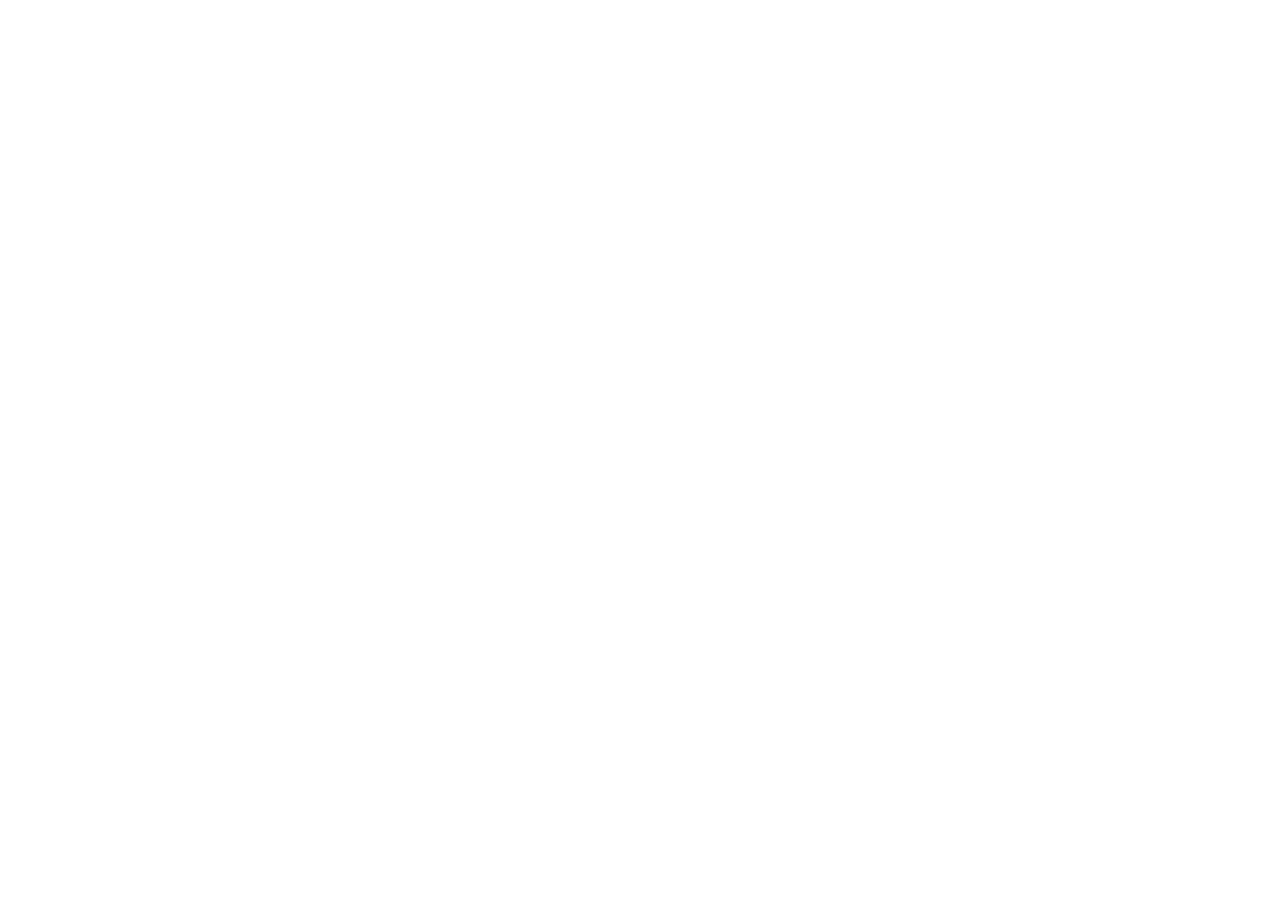
==== index.html @ 628d324b "pag-princi" ====
<!DOCTYPE html>
<html lang="pt-br">
<head>
    <meta charset="UTF-8">
    <meta name="viewport" content="width=device-width, initial-scale=1.0">
    <link rel="shortcut icon" href="favicon.ico" type="image/x-icon">
    <title>Projeto Redes Sociais</title>
</head>
<body>
    
</body>
</html>
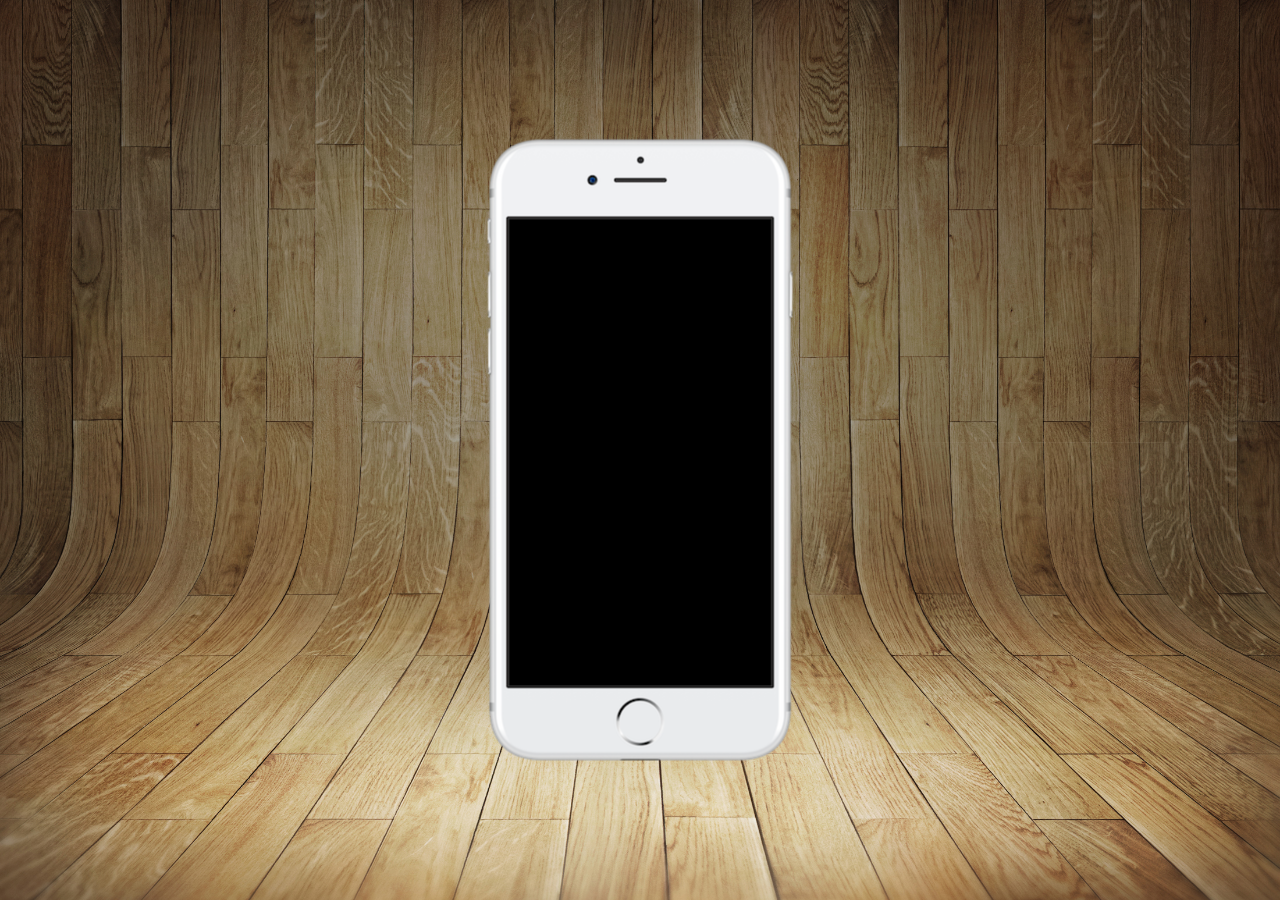
==== commit db3c1ec6: "up-30/05/24-17:41" ====
--- a/index.html
+++ b/index.html
@@ -4,9 +4,19 @@
     <meta charset="UTF-8">
     <meta name="viewport" content="width=device-width, initial-scale=1.0">
     <link rel="shortcut icon" href="favicon.ico" type="image/x-icon">
+    <link rel="stylesheet" href="estilos/style.css">
     <title>Projeto Redes Sociais</title>
+    
 </head>
 <body>
-    
+    <main>
+        <section id="telefone">
+
+        </section>
+
+        <section id="redes-sociais">
+
+        </section>
+    </main>
 </body>
 </html>--- a/estilos/style.css
+++ b/estilos/style.css
@@ -0,0 +1,36 @@
+@charset "UTF-8";
+
+* {
+    margin: 0px;
+    padding: 0px;
+    font-family: Arial, Helvetica, sans-serif;
+}
+
+html, body {
+    height: 100vh;
+    width: 100vw;
+    background-color: black;
+}
+main {
+    position: relative;
+    height: 100vh;
+    
+}
+
+body {
+   background: url('../imagens/fundo-madeira.jpg')no-repeat top center;
+   background-size: cover;
+   background-attachment: fixed;
+}
+
+section#telefone {
+    position: absolute;
+    top: 50%;
+    left: 50%;
+    transform: translate(-50%, -50%);
+    
+    
+    height: 627px;
+    width: 311px;
+    background: url('../imagens/frame-iphone.png')no-repeat;
+}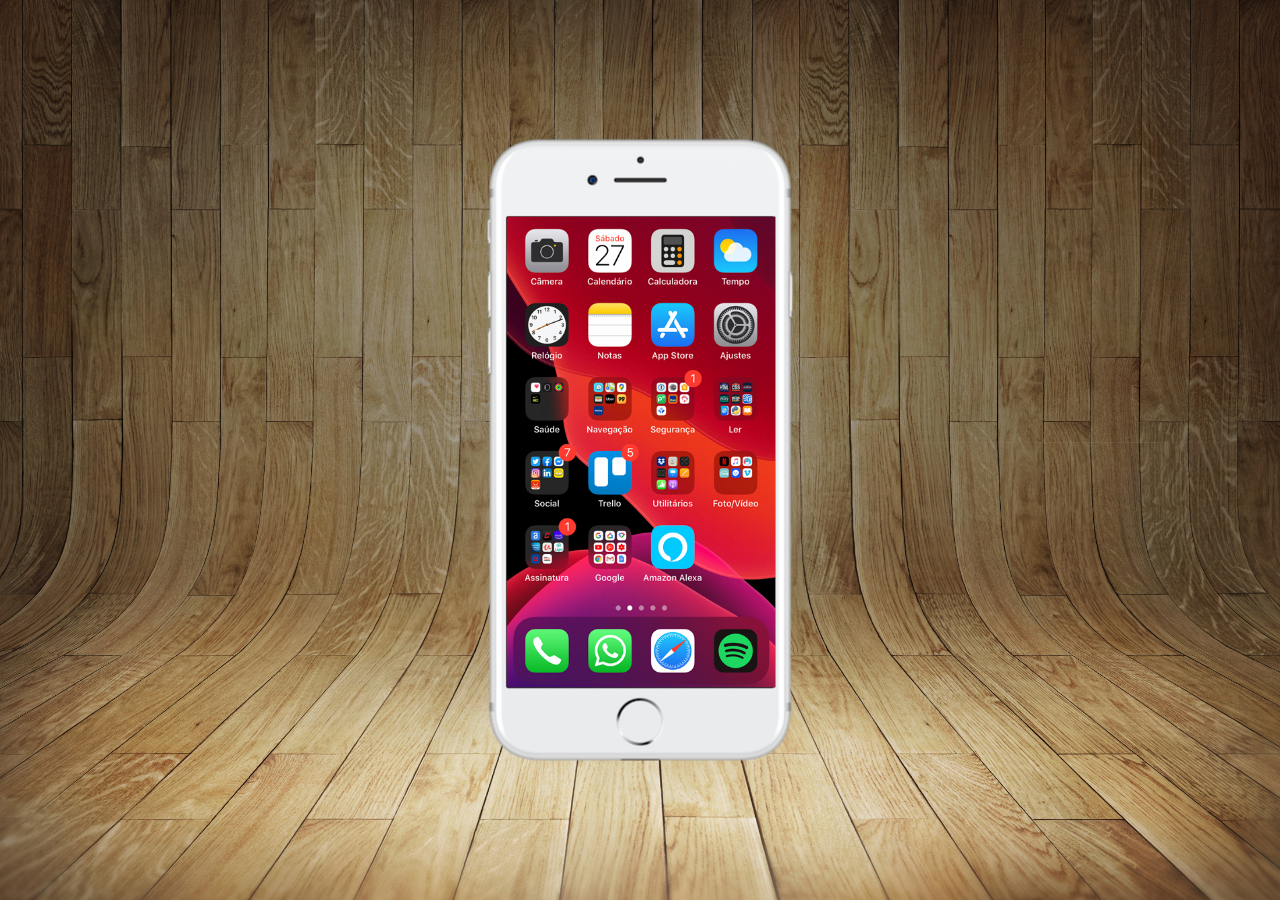
==== commit 65f5acea: "up-31/05/24-15:47" ====
--- a/index.html
+++ b/index.html
@@ -12,6 +12,8 @@
     <main>
         <section id="telefone">
 
+            <iframe src="home.html" name="tela" id="tela" frameborder="0"></iframe>
+
         </section>
 
         <section id="redes-sociais">
--- a/estilos/style.css
+++ b/estilos/style.css
@@ -33,4 +33,12 @@
     height: 627px;
     width: 311px;
     background: url('../imagens/frame-iphone.png')no-repeat;
+}
+
+iframe#tela {
+    position: relative;
+    top: 80px;
+    left: 22px;
+    width: 269px;
+    height: 471px;
 }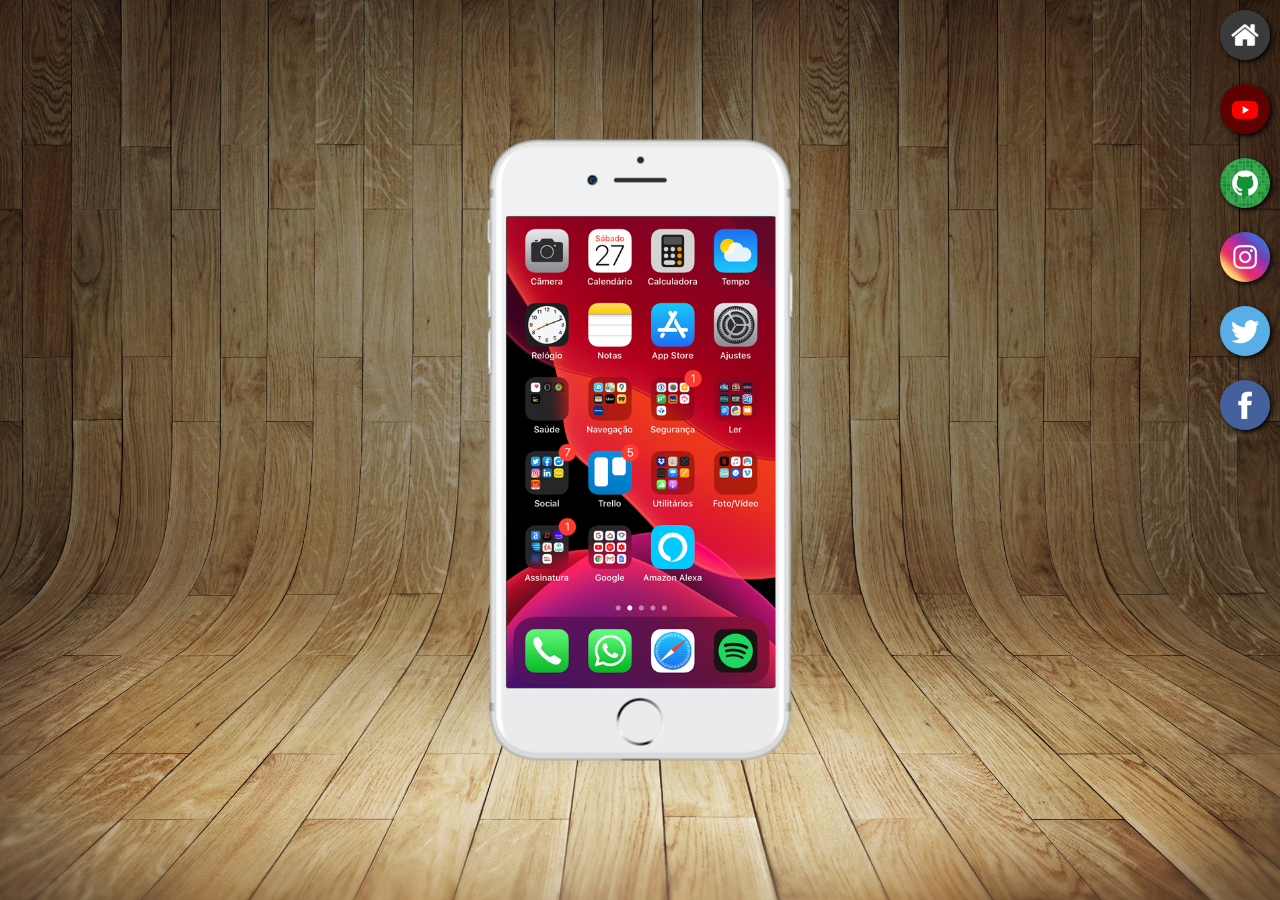
==== commit 02385274: "botton" ====
--- a/index.html
+++ b/index.html
@@ -17,6 +17,17 @@
         </section>
 
         <section id="redes-sociais">
+            <a href="" target="tela"><img src="imagens/logo-home.jpg" alt="Home"></a><br>
+
+            <a href="" target="tela"><img src="imagens/logo-youtube.jpg" alt="YouTube"></a><br>
+
+            <a href="" target="tela"><img src="imagens/logo-github.jpg" alt="GitHub"></a><br>
+
+            <a href="" target="tela"><img src="imagens/logo-instagram.jpg" alt="Instagram"></a><br>
+            
+            <a href="" target="tela"><img src="imagens/logo-twitter.jpg" alt="Twitter"></a><br>
+
+            <a href="" target="tela"><img src="imagens/logo-facebook.jpg" alt="Facebook"></a>
 
         </section>
     </main>
--- a/estilos/style.css
+++ b/estilos/style.css
@@ -41,4 +41,23 @@
     left: 22px;
     width: 269px;
     height: 471px;
+}
+
+section#redes-sociais {
+    text-align: right;
+}
+
+section#redes-sociais img {
+    width: 50px;
+    margin: 10px;
+    border-radius: 50%;
+    box-shadow: 2px 2px 5px black;
+    box-sizing: border-box;
+}
+
+section#redes-sociais img:hover {
+    border: 2px solid bisque;
+    transform: translate(-3px, -3px); 
+    box-shadow: 5px 5px 10px rgb(30, 30, 32);
+    transition: transform .4s, border 1s;
 }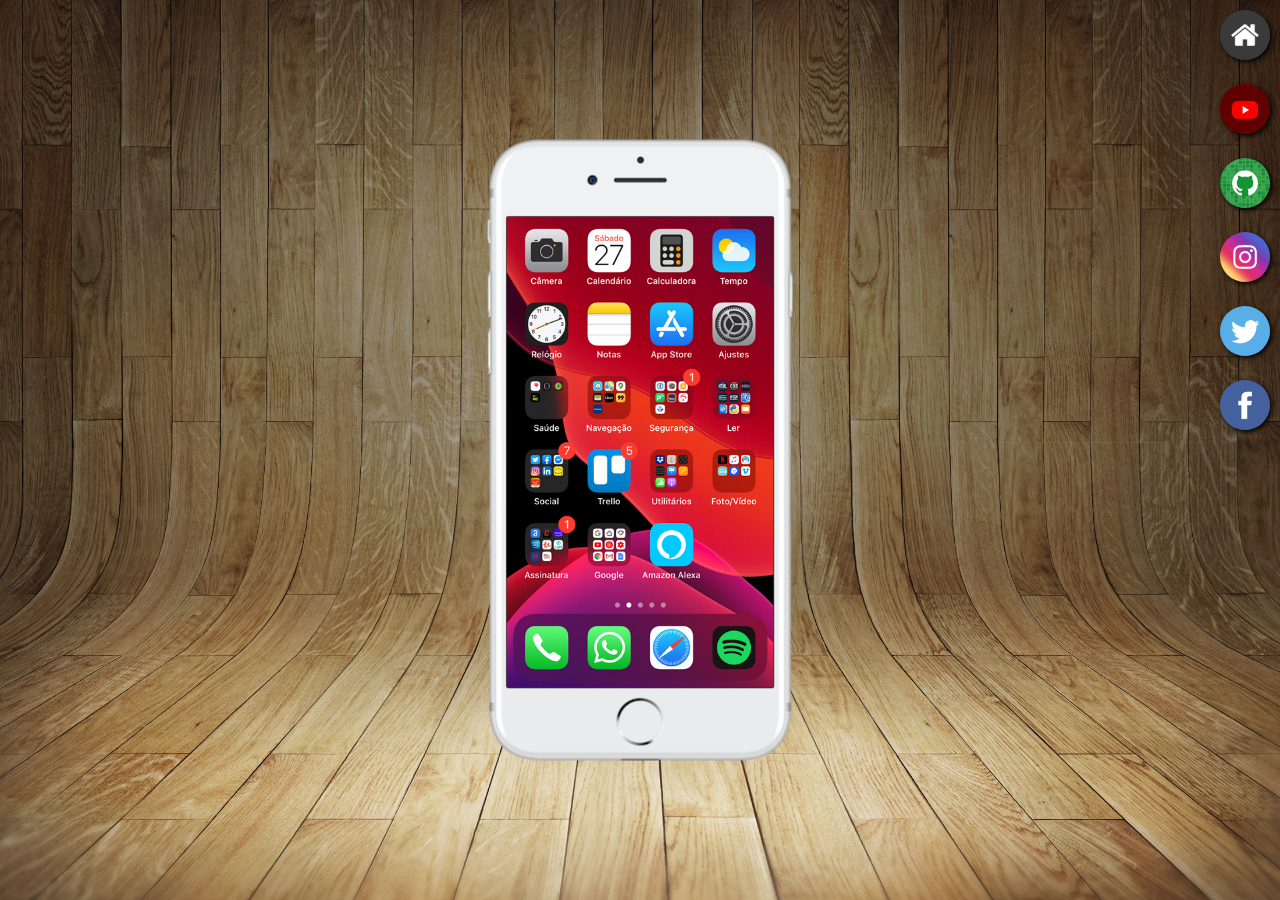
==== commit 3dbe731a: "1/5/24_15:50" ====
--- a/index.html
+++ b/index.html
@@ -17,17 +17,17 @@
         </section>
 
         <section id="redes-sociais">
-            <a href="" target="tela"><img src="imagens/logo-home.jpg" alt="Home"></a><br>
+            <a href="home.html" target="tela"><img src="imagens/logo-home.jpg" alt="Home"></a><br>
 
-            <a href="" target="tela"><img src="imagens/logo-youtube.jpg" alt="YouTube"></a><br>
+            <a href="youtube.html" target="tela"><img src="imagens/logo-youtube.jpg" alt="YouTube"></a><br>
 
-            <a href="" target="tela"><img src="imagens/logo-github.jpg" alt="GitHub"></a><br>
+            <a href="github.html" target="tela"><img src="imagens/logo-github.jpg" alt="GitHub"></a><br>
 
-            <a href="" target="tela"><img src="imagens/logo-instagram.jpg" alt="Instagram"></a><br>
+            <a href="intagram.html" target="tela"><img src="imagens/logo-instagram.jpg" alt="Instagram"></a><br>
             
-            <a href="" target="tela"><img src="imagens/logo-twitter.jpg" alt="Twitter"></a><br>
+            <a href="twitter.html" target="tela"><img src="imagens/logo-twitter.jpg" alt="Twitter"></a><br>
 
-            <a href="" target="tela"><img src="imagens/logo-facebook.jpg" alt="Facebook"></a>
+            <a href="facebook.html" target="tela"><img src="imagens/logo-facebook.jpg" alt="Facebook"></a>
 
         </section>
     </main>
--- a/estilos/style.css
+++ b/estilos/style.css
@@ -39,7 +39,7 @@
     position: relative;
     top: 80px;
     left: 22px;
-    width: 269px;
+    width: 267px;
     height: 471px;
 }
 
